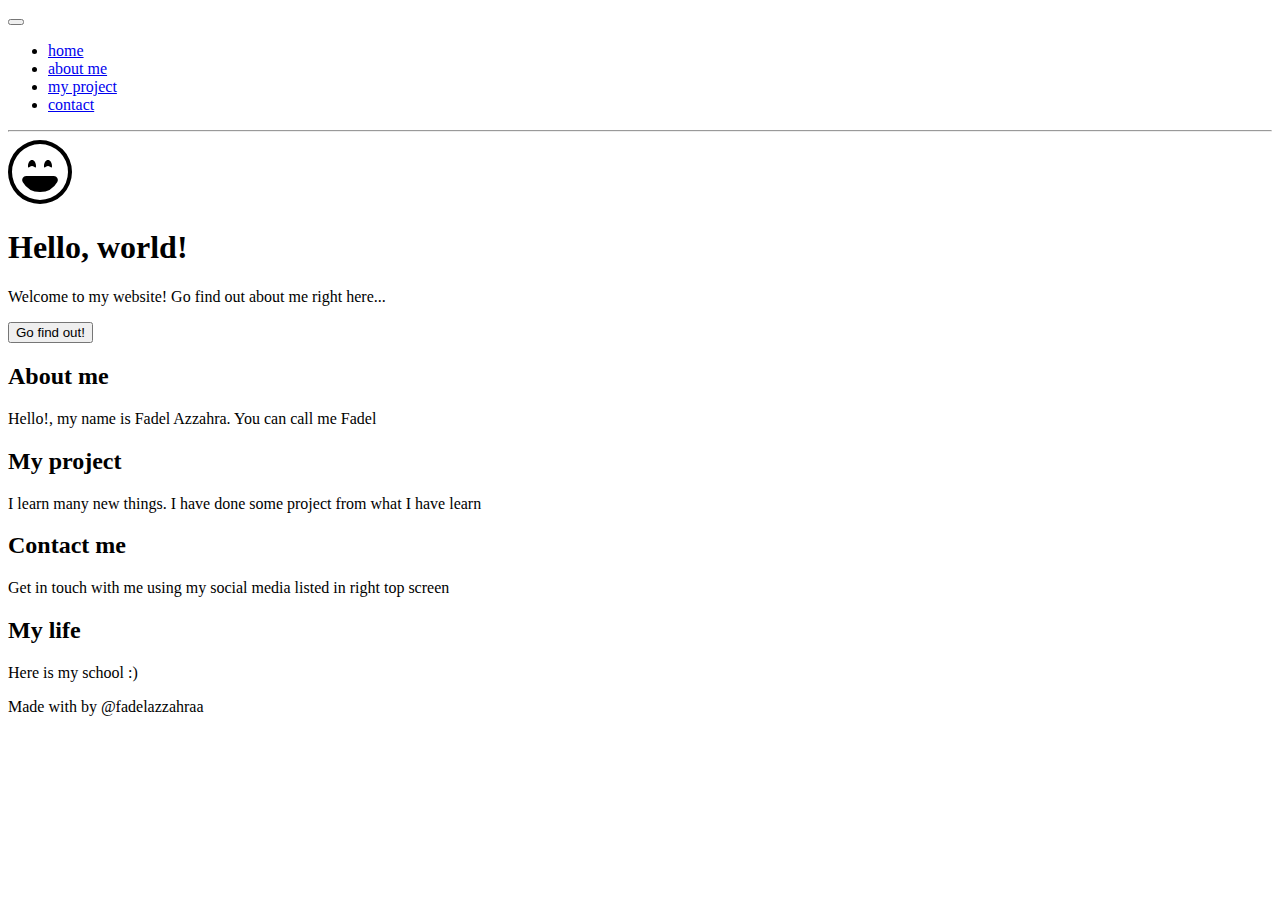
==== public/index.html @ d40ed8a9 "Update" ====
<!DOCTYPE html>
<html lang="en">

<head>
  <!-- Required meta tags -->
  <meta charset="utf-8" />
  <meta name="viewport" content="width=device-width, initial-scale=1" />

  <!-- Bootstrap CSS -->
  <link rel="stylesheet" href="css/bootstrap.min.css" />

  <!-- Bootstrap Icons -->
  <link rel="stylesheet" href="font/bootstrap-icons.css" />

  <link rel="icon" href="img/radioactive.svg" />
  <title>My Website</title>
</head>

<body>
  <!-- NavBar -->
  <nav class="navbar navbar-expand-md sticky-top navbar-dark bg-dark shadow">
    <span class="d-none d-md-block navbar-brand ps-5" href="#"><i class="bi bi-radioactive"></i></span>
    <div class="container-fluid justify-content-center">
      <button class="navbar-toggler" type="button" data-bs-toggle="collapse" data-bs-target="#navbarNav"
        aria-controls="navbarNav" aria-expanded="false" aria-label="Navigation">
        <span class="navbar-brand ps-3" href="#"><i class="bi bi-radioactive"></i></span>
      </button>
      <div class="collapse navbar-collapse" id="navbarNav">
        <ul class="navbar-nav">
          <li class="nav-item">
            <a class="nav-link active px-3" aria-current="page" href="#">home</a>
          </li>
          <li class="nav-item">
            <a class="nav-link px-3" href="#">about me</a>
          </li>
          <li class="nav-item">
            <a class="nav-link px-3" href="#">my project</a>
          </li>
          <li class="nav-item">
            <a class="nav-link px-3" href="#">contact</a>
          </li>
        </ul>
        <hr style="color: #ffffff" />
        <span></span>
      </div>
      <div class="navbar-nav px-3">
        <a class="nav-link" href="https://github.com/fadelazzahraa" target="_blank"><i class="bi bi-github"></i></a>
      </div>
      <div class="navbar-nav pe-3">
        <a class="nav-link" href="https://instagram.com/fadelazzahraa" target="_blank"><i
            class="bi bi-instagram"></i></a>
      </div>
      <div class="navbar-nav pe-3">
        <a class="nav-link" href="https://twitter.com/fadelazzahraa" target="_blank"><i class="bi bi-twitter"></i></a>
      </div>
      <div class="navbar-nav pe-3">
        <a class="nav-link" href="https://wa.me/087837284168" target="_blank"><i class="bi bi-whatsapp"></i></a>
      </div>
      <div class="navbar-nav pe-2">
        <a class="nav-link" href="https://t.me/fadelazzahraa" target="_blank"><i class="bi bi-telegram"></i></a>
      </div>
    </div>
  </nav>
  <!-- End of NavBar -->

  <!-- Jumbotron -->
  <div class="container py-5">
    <div class="row pt-5 pb-5">
      <div class="p-5">
        <div class="row justify-content-center pb-4">
          <svg xmlns="http://www.w3.org/2000/svg" width="64" height="64" fill="currentColor"
            class="bi bi-emoji-laughing" viewBox="0 0 16 16">
            <path d="M8 15A7 7 0 1 1 8 1a7 7 0 0 1 0 14zm0 1A8 8 0 1 0 8 0a8 8 0 0 0 0 16z" />
            <path
              d="M12.331 9.5a1 1 0 0 1 0 1A4.998 4.998 0 0 1 8 13a4.998 4.998 0 0 1-4.33-2.5A1 1 0 0 1 4.535 9h6.93a1 1 0 0 1 .866.5zM7 6.5c0 .828-.448 0-1 0s-1 .828-1 0S5.448 5 6 5s1 .672 1 1.5zm4 0c0 .828-.448 0-1 0s-1 .828-1 0S9.448 5 10 5s1 .672 1 1.5z" />
          </svg>
          <h1 class="display-5 fw-bold text-center">Hello, world!</h1>
          <p class="fs-4 text-center">Welcome to my website! Go find out about me right here...</p>
          <div class="d-grid col-6 mx-auto">
            <button class="btn btn-lg btn-primary shadow-lg" href="home.html" type="button"><i class="bi bi-search"></i>
              Go find
              out!</button>
          </div>
        </div>
      </div>
    </div>

    <div class="row pt-4 px-3">
      <div class="p-5 text-white bg-dark rounded-3">
        <h2 class="text-center">About me</h2>
        <p class="text-center">Hello!, my name is Fadel Azzahra. You can call me Fadel</p>
      </div>
    </div>

    <div class="row pt-4 px-3">
      <div class="p-5 border bg-light rounded-3">
        <h2 class="text-center">My project</h2>
        <p class="text-center">I learn many new things. I have done some project from what I have learn</p>
      </div>
    </div>

    <div class="row pt-4 px-3">
      <div class="p-5 text-white bg-dark rounded-3">
        <h2 class="text-center">Contact me</h2>
        <p class="text-center">Get in touch with me using my social media listed in right top screen</p>
      </div>
    </div>

    <div class="row pt-4 px-3">
      <div class="p-5 border bg-light rounded-3">
        <h2 class="text-center">My life</h2>
        <p class="text-center">Here is my school :)</p>
        <div class="row justify-content-center">
          <script async src="https://telegram.org/js/telegram-widget.js?19" data-telegram-post="weborangsiber/147"
            data-width="100%"></script>
        </div>
      </div>
    </div>
  </div>
  <!-- End of Jumbotron -->

  <!-- Footer -->
  <div class="container py-5"></div>

  <footer class="footer py-5 bg-dark text-center">
    <span class="text-white">Made with <i class="bi bi-heart-fill" style="color: #ff0000"></i> by @fadelazzahraa</span>
  </footer>
  <!-- End of Footer -->

  <!-- Bootstrap Bundle with Popper -->
  <script src="https://cdn.jsdelivr.net/npm/bootstrap@5.0.2/dist/js/bootstrap.bundle.min.js"
    integrity="sha384-MrcW6ZMFYlzcLA8Nl+NtUVF0sA7MsXsP1UyJoMp4YLEuNSfAP+JcXn/tWtIaxVXM"
    crossorigin="anonymous"></script>
</body>

</html>
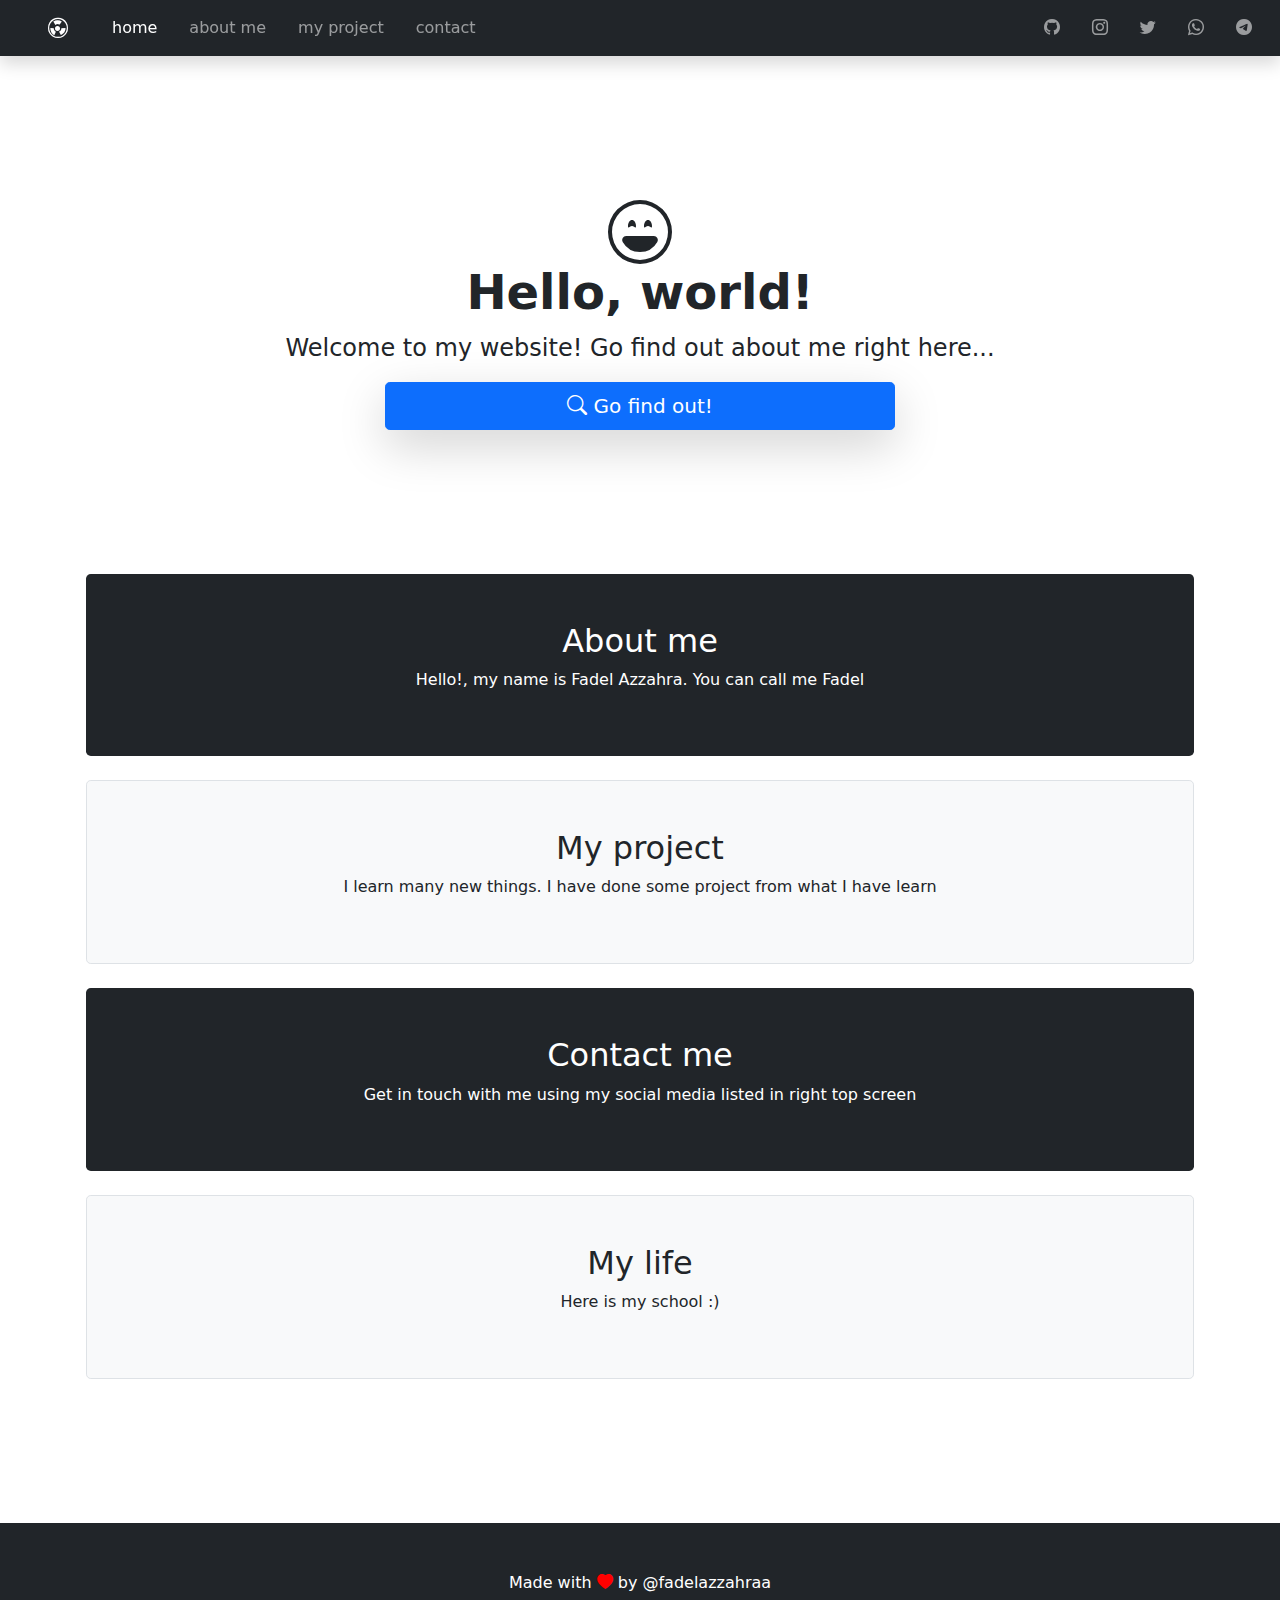
==== commit 3a65c258: "Update all" ====
--- a/public/index.html
+++ b/public/index.html
@@ -34,7 +34,7 @@
             <a class="nav-link px-3" href="#">about me</a>
           </li>
           <li class="nav-item">
-            <a class="nav-link px-3" href="#">my project</a>
+            <a class="nav-link px-3" href="myproject.html">my project</a>
           </li>
           <li class="nav-item">
             <a class="nav-link px-3" href="#">contact</a>
@@ -74,12 +74,17 @@
             <path
               d="M12.331 9.5a1 1 0 0 1 0 1A4.998 4.998 0 0 1 8 13a4.998 4.998 0 0 1-4.33-2.5A1 1 0 0 1 4.535 9h6.93a1 1 0 0 1 .866.5zM7 6.5c0 .828-.448 0-1 0s-1 .828-1 0S5.448 5 6 5s1 .672 1 1.5zm4 0c0 .828-.448 0-1 0s-1 .828-1 0S9.448 5 10 5s1 .672 1 1.5z" />
           </svg>
-          <h1 class="display-5 fw-bold text-center">Hello, world!</h1>
+
+          <h2 class="display-5 fw-bold text-center">Hello, world!</h2>
           <p class="fs-4 text-center">Welcome to my website! Go find out about me right here...</p>
           <div class="d-grid col-6 mx-auto">
-            <button class="btn btn-lg btn-primary shadow-lg" href="home.html" type="button"><i class="bi bi-search"></i>
-              Go find
-              out!</button>
+            <button onclick="myFunction()" class="btn btn-lg btn-primary shadow-lg" href="home.html" type="button"><i
+                class="bi bi-search"></i> Go find out!</button>
+            <script>
+              function myFunction() {
+                alert("Hello World")
+              }
+            </script>
           </div>
         </div>
       </div>
@@ -123,7 +128,8 @@
   <div class="container py-5"></div>
 
   <footer class="footer py-5 bg-dark text-center">
-    <span class="text-white">Made with <i class="bi bi-heart-fill" style="color: #ff0000"></i> by @fadelazzahraa</span>
+    <span class="text-white">Made with <i class="bi bi-heart-fill" style="color: #ff0000"></i> by
+      @fadelazzahraa</span>
   </footer>
   <!-- End of Footer -->
 
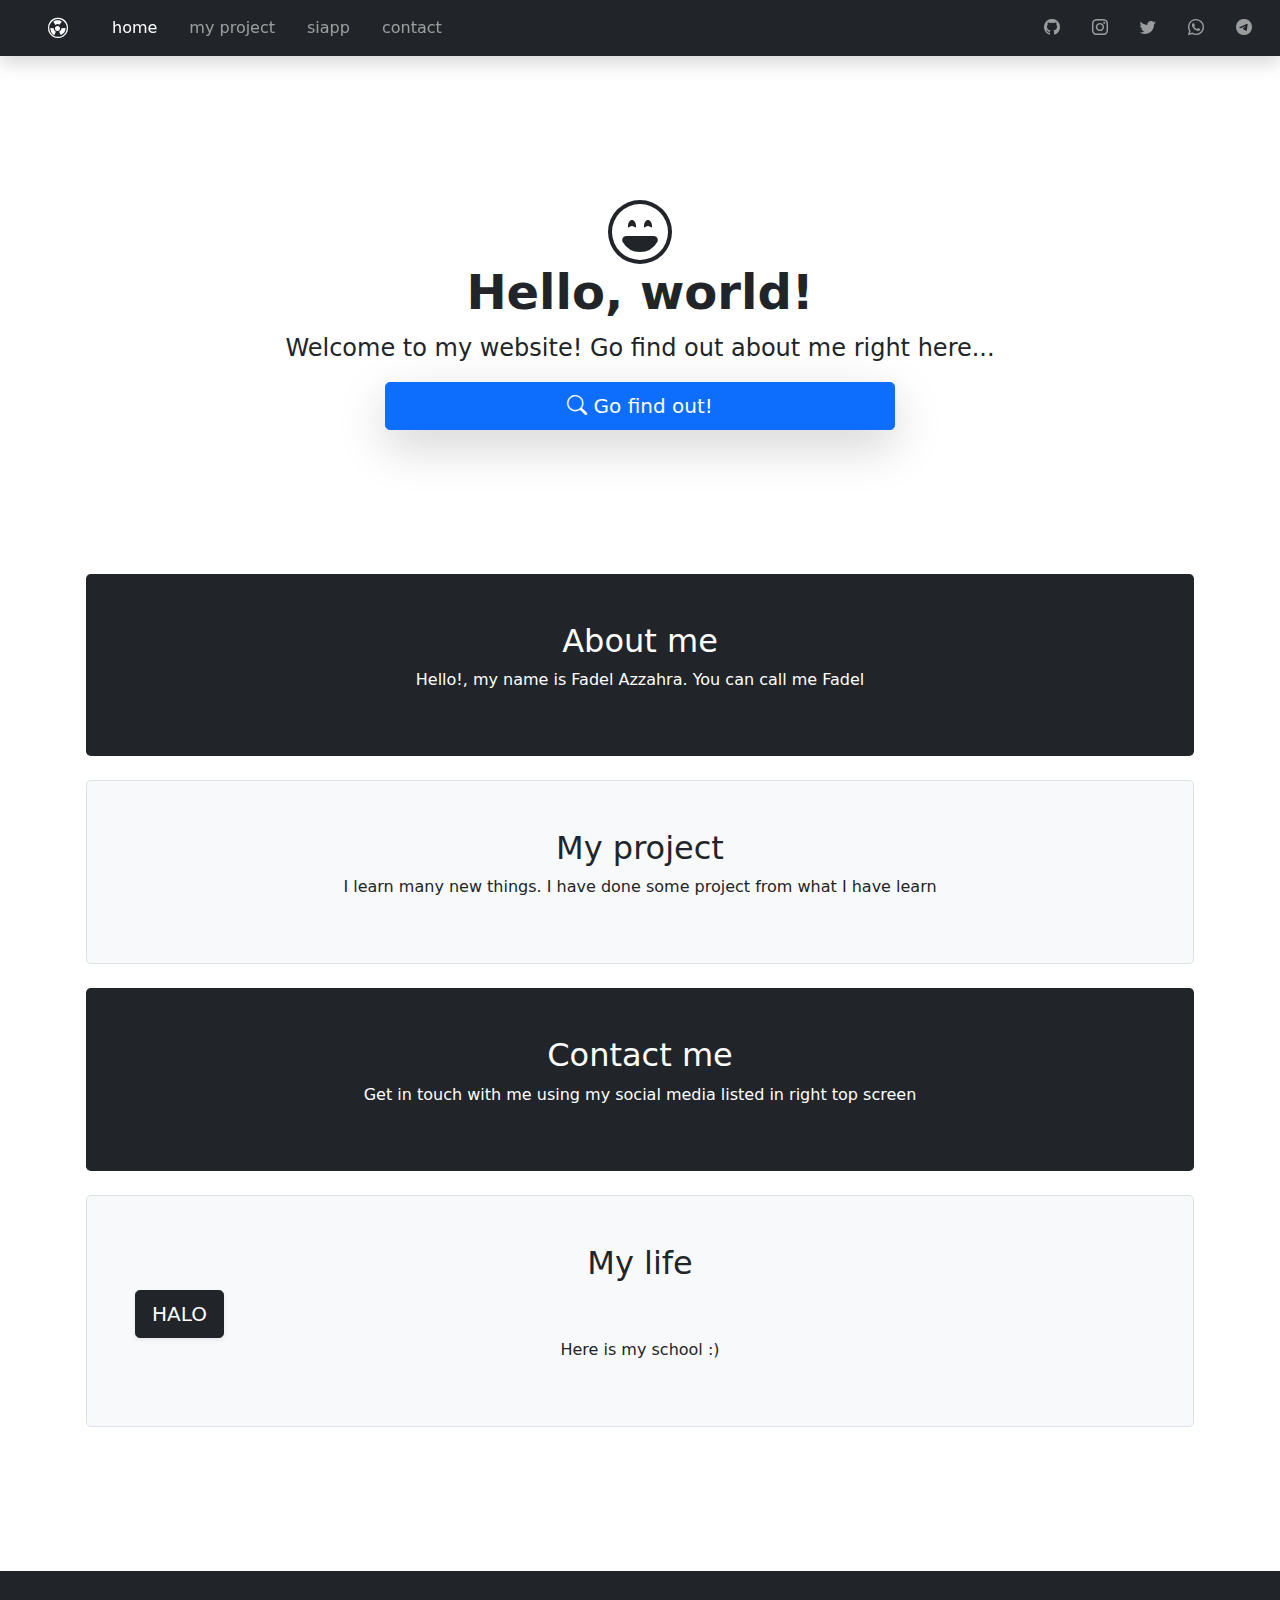
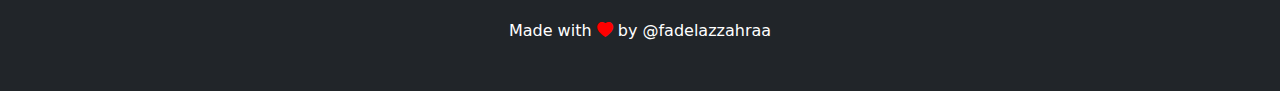
==== commit 9b07a533: "Update" ====
--- a/public/index.html
+++ b/public/index.html
@@ -31,10 +31,10 @@
             <a class="nav-link active px-3" aria-current="page" href="#">home</a>
           </li>
           <li class="nav-item">
-            <a class="nav-link px-3" href="#">about me</a>
+            <a class="nav-link px-3" href="myproject.html">my project</a>
           </li>
           <li class="nav-item">
-            <a class="nav-link px-3" href="myproject.html">my project</a>
+            <a class="nav-link px-3" href="siapp.html">siapp</a>
           </li>
           <li class="nav-item">
             <a class="nav-link px-3" href="#">contact</a>
@@ -114,11 +114,8 @@
     <div class="row pt-4 px-3">
       <div class="p-5 border bg-light rounded-3">
         <h2 class="text-center">My life</h2>
+        <button class="btn btn-lg btn-dark shadow-sm" href="home.html" type="button">HALO</button>
         <p class="text-center">Here is my school :)</p>
-        <div class="row justify-content-center">
-          <script async src="https://telegram.org/js/telegram-widget.js?19" data-telegram-post="weborangsiber/147"
-            data-width="100%"></script>
-        </div>
       </div>
     </div>
   </div>
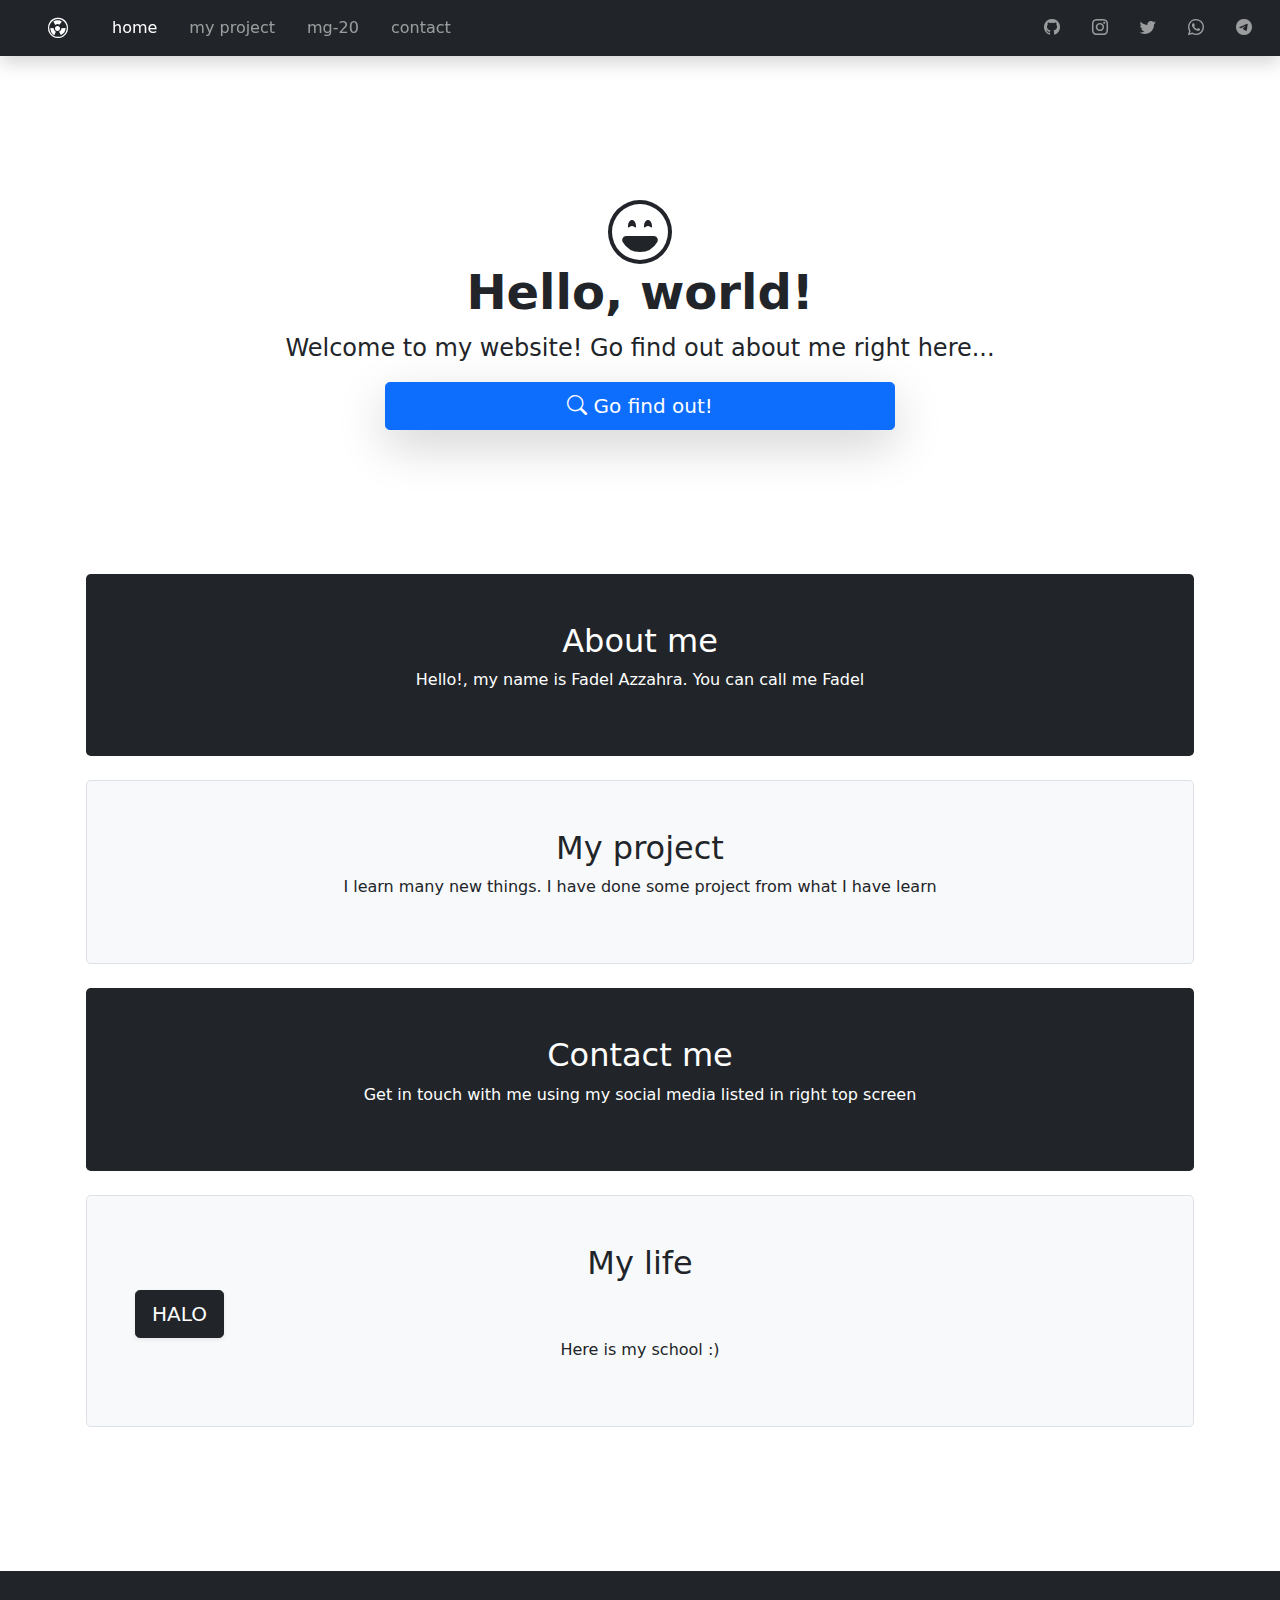
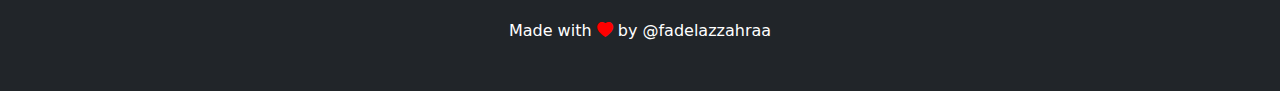
==== commit 44d93dfd: "Update" ====
--- a/public/index.html
+++ b/public/index.html
@@ -34,7 +34,7 @@
             <a class="nav-link px-3" href="myproject.html">my project</a>
           </li>
           <li class="nav-item">
-            <a class="nav-link px-3" href="siapp.html">siapp</a>
+            <a class="nav-link px-3" href="gemajuang.html">mg-20</a>
           </li>
           <li class="nav-item">
             <a class="nav-link px-3" href="#">contact</a>
